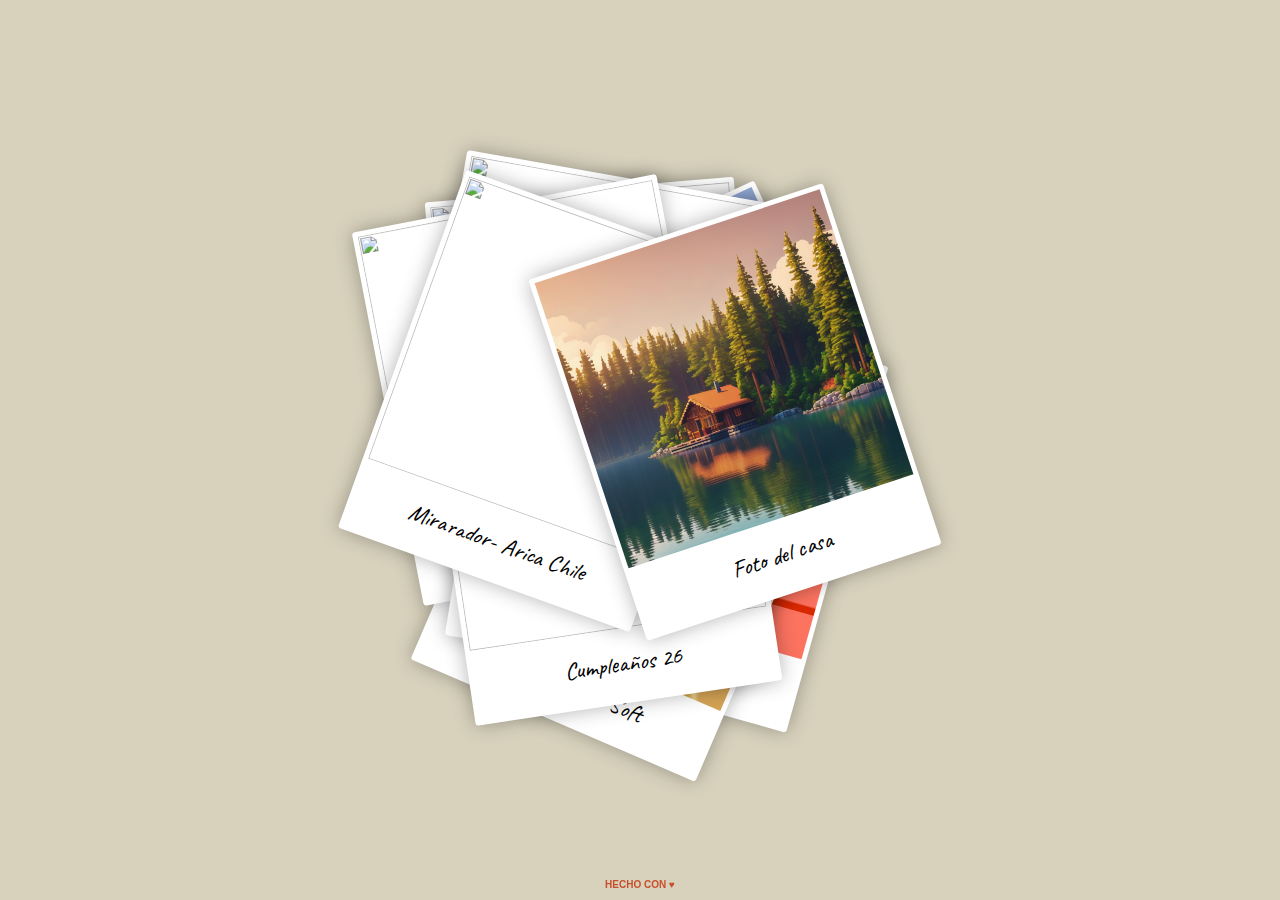
==== galeria.html @ a1b48ca9 "inicial commit" ====
<!DOCTYPE html>
<html lang="en" >
<head>
  <meta charset="UTF-8">
  <title>Galeria Hugo & Alondra</title>
  <link rel="stylesheet" href="./style.css">
</head>
<body>
    <div class="Container">

    <div class="Picture">
        <img class="Picture-img" src="https://encoded.pe/images/perfilfrases.jpg" alt="" />
        <div class="Picture-note"><span>H & A</span></div>
    </div>

    <div class="Picture">
        <img class="Picture-img" src="images/foto10.jpg" alt="" />
        <div class="Picture-note"><span>Gordito </span></div>
    </div>
    <div class="Picture">
        <img class="Picture-img" src="images/foto1.png" alt="" />
        <div class="Picture-note"><span>El Oasis- ICA</span></div>
    </div>
    <div class="Picture">
        <img class="Picture-img" src="images/foto3.jpg" alt="" />
        <div class="Picture-note"><span>Concentrado Trabajando</span></div>
    </div>
    <div class="Picture">
        <img class="Picture-img" src="images/foto4.png" alt="" />
        <div class="Picture-note"><span>Oficina Titanic Soft</span></div>
    </div>
    <div class="Picture">
        <img class="Picture-img" src="images/foto5.jpg" alt="" />
        <div class="Picture-note"><span>Con Aisha nuestra bebe</span></div>
    </div>
    <div class="Picture">
        <img class="Picture-img" src="images/foto6.jpg" alt="" />
        <div class="Picture-note"><span>Playa Lima</span></div>
    </div>
    <div class="Picture">
        <img class="Picture-img" src="images/foto7.jpg" alt="" />
        <div class="Picture-note"><span>Teotihuacán-Mexico</span></div>
    </div>
    <div class="Picture">
        <img class="Picture-img" src="images/foto8.jpg" alt="" />
        <div class="Picture-note"><span>Cumpleaños 26</span></div>
    </div>
    <div class="Picture">
        <img class="Picture-img" src="images/foto9.jpg" alt="" />
        <div class="Picture-note"><span>Mirarador- Arica Chile</span></div>
    </div>
    <div class="Picture">
        <img class="Picture-img" src="images/foto2.png" alt="" />
        <div class="Picture-note"><span>Foto del casa</span></div>
    </div>
    </div>

    <div class='made-with-love'>HECHO CON <span>♥</span></div>

    <script src="https://ajax.googleapis.com/ajax/libs/jquery/3.5.1/jquery.min.js"></script>
    <script  src="./script.js"></script>
</body>
</html>
---- style.css ----
@import url("https://fonts.googleapis.com/css2?family=Caveat");
@import url("https://fonts.googleapis.com/css?family=Montserrat:400, 600");

.Container {
  position: absolute;
  top: 50%;
  left: 50%;
}

.Picture {
  display: inline-block;
  position: absolute;
  top: 0;
  left: 0;
  border: 5px solid #fff;
  border-radius: 3px;
  background: #fff;
  box-shadow: 0 0 20px rgba(0, 0, 0, 0.3);
  transform: translate(-50%, -50%);
  user-select: none;
  cursor: pointer;
}

.Picture-img {
  display: block;
  width: 300px;
  height: 300px;
  pointer-events: none;
}

.Picture-note {
  display: flex;
  align-items: center;
  justify-content: center;
  width: 300px;
  height: 70px;
  padding: 12px 24px;
  font-size: 1.5rem;
  text-align: center;
}

.Network {
  display: inline-block;
  padding: 0 5px;
}

.Network img {
  width: 1.5rem;
  aspect-ratio: 1 / 1;
  vertical-align: middle;
}

/* --------------------- */
/* Other styles          */
/* --------------------- */

* {
  box-sizing: border-box;
}

body {
  margin: 0;
  font-family: 'Caveat', serif;
  overflow: hidden;
}

.Me {
  position: fixed;
  z-index: 15;
  bottom: 20px;
  left: 50%;
  color: #111;
  transform: translateX(-50%);
  font-weight: 700;
  text-align: center;
  opacity: 0.7;
}




.hero-btn {
  position: relative;
  width: 400px;
  margin: auto;
  height: 66px;
}
.hero-btn .btn {
  background-color: #c713e2; /* Nuevo color de fondo */
 
  border: none;
  outline: none;
  text-decoration: none;
  text-transform: uppercase;
  color: #fff;
  display: inline-block;
  width: 400px;
  height: 66px;
  text-align: center;
  line-height: 66px;
  font-size: 22px;
  font-family: "Montserrat", sans-serif;
  font-weight: 600;
  letter-spacing: 2px;
  -moz-border-radius: 6px;
  -webkit-border-radius: 6px;
  border-radius: 6px;
  white-space: nowrap;
  text-overflow: ellipsis;
  -moz-user-select: -moz-none;
  -ms-user-select: none;
  -webkit-user-select: none;
  user-select: none;
  -moz-appearance: none;
  cursor: pointer;
  -webkit-appearance: none;
  -moz-box-shadow: 0 15px 40px rgba(255, 0, 131, 0.5);
  -webkit-box-shadow: 0 15px 40px rgba(255, 0, 131, 0.5);
  box-shadow: 0 15px 40px rgba(255, 0, 131, 0.5);
  -moz-transform: perspective(600px) rotateX(0deg) scale(1);
  -ms-transform: perspective(600px) rotateX(0deg) scale(1);
  -webkit-transform: perspective(600px) rotateX(0deg) scale(1);
  transform: perspective(600px) rotateX(0deg) scale(1);
  -moz-transition: all 0.2s linear;
  -o-transition: all 0.2s linear;
  -webkit-transition: all 0.2s linear;
  transition: all 0.2s linear;
}
.hero-btn .btn:hover {
  background-color: #e473b5; 
  -moz-box-shadow: 0 20px 40px rgba(255, 0, 131, 0.5);
  -webkit-box-shadow: 0 20px 40px rgba(255, 0, 131, 0.5);
  box-shadow: 0 20px 40px rgba(76, 175, 80, 0.5); 
}
.hero-btn .btn:active {
  -moz-transform: perspective(600px) rotateX(15deg) scale(0.9);
  -ms-transform: perspective(600px) rotateX(15deg) scale(0.9);
  -webkit-transform: perspective(600px) rotateX(15deg) scale(0.9);
  transform: perspective(600px) rotateX(15deg) scale(0.9);
  font-size: 21px;
  -moz-box-shadow: 0 20px 40px rgba(255, 0, 131, 0.5);
  -webkit-box-shadow: 0 20px 40px rgba(255, 0, 131, 0.5);
  box-shadow: 0 20px 40px rgba(255, 0, 131, 0.5);
}
.active .hero-btn .btn:active {
  -moz-transform: perspective(600px) rotateX(0deg) scale(1);
  -ms-transform: perspective(600px) rotateX(0deg) scale(1);
  -webkit-transform: perspective(600px) rotateX(0deg) scale(1);
  transform: perspective(600px) rotateX(0deg) scale(1);
  font-size: 22px;
  -moz-box-shadow: 0 15px 40px rgba(255, 0, 131, 0.5);
  -webkit-box-shadow: 0 15px 40px rgba(255, 0, 131, 0.5);
  box-shadow: 0 15px 40px rgba(255, 0, 131, 0.5);
}
.hero-btn .particles-circle {
  position: absolute;
  background-color: #eb2c75;
  width: 30px;
  height: 30px;
  top: 10px;
  left: 50%;
  margin-left: -15px;
  z-index: -1;
  -moz-border-radius: 50%;
  -webkit-border-radius: 50%;
  border-radius: 50%;
  -moz-transform: scale(0);
  -ms-transform: scale(0);
  -webkit-transform: scale(0);
  transform: scale(0);
  visibility: hidden;
}
.hero-btn .particles-circle:nth-of-type(odd) {
  border: solid 2px #d82981;
  background-color: transparent;
}
@keyframes particles-1 {
  from {
    transform: scale(1);
    visibility: visible;
  }
  to {
    left: 47px;
    top: -108px;
    transform: scale(0);
    visibility: hidden;
  }
}
.active .hero-btn .particles-circle:nth-of-type(1) {
  animation: particles-1 1.5s 0.025s;
}
@keyframes particles-2 {
  from {
    transform: scale(1);
    visibility: visible;
  }
  to {
    left: -115px;
    top: -100px;
    transform: scale(0);
    visibility: hidden;
  }
}
.active .hero-btn .particles-circle:nth-of-type(2) {
  animation: particles-2 1.5s 0.05s;
}
@keyframes particles-3 {
  from {
    transform: scale(1);
    visibility: visible;
  }
  to {
    left: 228px;
    top: 148px;
    transform: scale(0);
    visibility: hidden;
  }
}
.active .hero-btn .particles-circle:nth-of-type(3) {
  animation: particles-3 1.5s 0.075s;
}
@keyframes particles-4 {
  from {
    transform: scale(1);
    visibility: visible;
  }
  to {
    left: 17px;
    top: 226px;
    transform: scale(0);
    visibility: hidden;
  }
}
.active .hero-btn .particles-circle:nth-of-type(4) {
  animation: particles-4 1.5s 0.1s;
}
@keyframes particles-5 {
  from {
    transform: scale(1);
    visibility: visible;
  }
  to {
    left: -222px;
    top: 217px;
    transform: scale(0);
    visibility: hidden;
  }
}
.active .hero-btn .particles-circle:nth-of-type(5) {
  animation: particles-5 1.5s 0.125s;
}
@keyframes particles-6 {
  from {
    transform: scale(1);
    visibility: visible;
  }
  to {
    left: 36px;
    top: 214px;
    transform: scale(0);
    visibility: hidden;
  }
}
.active .hero-btn .particles-circle:nth-of-type(6) {
  animation: particles-6 1.5s 0.15s;
}
@keyframes particles-7 {
  from {
    transform: scale(1);
    visibility: visible;
  }
  to {
    left: -221px;
    top: -158px;
    transform: scale(0);
    visibility: hidden;
  }
}
.active .hero-btn .particles-circle:nth-of-type(7) {
  animation: particles-7 1.5s 0.175s;
}
@keyframes particles-8 {
  from {
    transform: scale(1);
    visibility: visible;
  }
  to {
    left: 38px;
    top: 147px;
    transform: scale(0);
    visibility: hidden;
  }
}
.active .hero-btn .particles-circle:nth-of-type(8) {
  animation: particles-8 1.5s 0.2s;
}
@keyframes particles-9 {
  from {
    transform: scale(1);
    visibility: visible;
  }
  to {
    left: -218px;
    top: -10px;
    transform: scale(0);
    visibility: hidden;
  }
}
.active .hero-btn .particles-circle:nth-of-type(9) {
  animation: particles-9 1.5s 0.225s;
}
@keyframes particles-10 {
  from {
    transform: scale(1);
    visibility: visible;
  }
  to {
    left: 22px;
    top: -53px;
    transform: scale(0);
    visibility: hidden;
  }
}
.active .hero-btn .particles-circle:nth-of-type(10) {
  animation: particles-10 1.5s 0.25s;
}
@keyframes particles-11 {
  from {
    transform: scale(1);
    visibility: visible;
  }
  to {
    left: 120px;
    top: -60px;
    transform: scale(0);
    visibility: hidden;
  }
}
.active .hero-btn .particles-circle:nth-of-type(11) {
  animation: particles-11 1.5s 0.275s;
}
@keyframes particles-12 {
  from {
    transform: scale(1);
    visibility: visible;
  }
  to {
    left: -15px;
    top: 9px;
    transform: scale(0);
    visibility: hidden;
  }
}
.active .hero-btn .particles-circle:nth-of-type(12) {
  animation: particles-12 1.5s 0.3s;
}
@keyframes particles-13 {
  from {
    transform: scale(1);
    visibility: visible;
  }
  to {
    left: 114px;
    top: -198px;
    transform: scale(0);
    visibility: hidden;
  }
}
.active .hero-btn .particles-circle:nth-of-type(13) {
  animation: particles-13 1.5s 0.325s;
}
@keyframes particles-14 {
  from {
    transform: scale(1);
    visibility: visible;
  }
  to {
    left: -212px;
    top: -34px;
    transform: scale(0);
    visibility: hidden;
  }
}
.active .hero-btn .particles-circle:nth-of-type(14) {
  animation: particles-14 1.5s 0.35s;
}
@keyframes particles-15 {
  from {
    transform: scale(1);
    visibility: visible;
  }
  to {
    left: 183px;
    top: -14px;
    transform: scale(0);
    visibility: hidden;
  }
}
.active .hero-btn .particles-circle:nth-of-type(15) {
  animation: particles-15 1.5s 0.375s;
}
@keyframes particles-16 {
  from {
    transform: scale(1);
    visibility: visible;
  }
  to {
    left: 150px;
    top: 146px;
    transform: scale(0);
    visibility: hidden;
  }
}
.active .hero-btn .particles-circle:nth-of-type(16) {
  animation: particles-16 1.5s 0.4s;
}
@keyframes particles-17 {
  from {
    transform: scale(1);
    visibility: visible;
  }
  to {
    left: 102px;
    top: 128px;
    transform: scale(0);
    visibility: hidden;
  }
}
.active .hero-btn .particles-circle:nth-of-type(17) {
  animation: particles-17 1.5s 0.425s;
}
@keyframes particles-18 {
  from {
    transform: scale(1);
    visibility: visible;
  }
  to {
    left: -157px;
    top: 134px;
    transform: scale(0);
    visibility: hidden;
  }
}
.active .hero-btn .particles-circle:nth-of-type(18) {
  animation: particles-18 1.5s 0.45s;
}
@keyframes particles-19 {
  from {
    transform: scale(1);
    visibility: visible;
  }
  to {
    left: 244px;
    top: 10px;
    transform: scale(0);
    visibility: hidden;
  }
}
.active .hero-btn .particles-circle:nth-of-type(19) {
  animation: particles-19 1.5s 0.475s;
}
@keyframes particles-20 {
  from {
    transform: scale(1);
    visibility: visible;
  }
  to {
    left: -11px;
    top: 138px;
    transform: scale(0);
    visibility: hidden;
  }
}
.active .hero-btn .particles-circle:nth-of-type(20) {
  animation: particles-20 1.5s 0.5s;
}
@keyframes particles-21 {
  from {
    transform: scale(1);
    visibility: visible;
  }
  to {
    left: 175px;
    top: -248px;
    transform: scale(0);
    visibility: hidden;
  }
}
.active .hero-btn .particles-circle:nth-of-type(21) {
  animation: particles-21 1.5s 0.525s;
}
@keyframes particles-22 {
  from {
    transform: scale(1);
    visibility: visible;
  }
  to {
    left: 116px;
    top: 96px;
    transform: scale(0);
    visibility: hidden;
  }
}
.active .hero-btn .particles-circle:nth-of-type(22) {
  animation: particles-22 1.5s 0.55s;
}
@keyframes particles-23 {
  from {
    transform: scale(1);
    visibility: visible;
  }
  to {
    left: 65px;
    top: -162px;
    transform: scale(0);
    visibility: hidden;
  }
}
.active .hero-btn .particles-circle:nth-of-type(23) {
  animation: particles-23 1.5s 0.575s;
}
@keyframes particles-24 {
  from {
    transform: scale(1);
    visibility: visible;
  }
  to {
    left: 137px;
    top: 133px;
    transform: scale(0);
    visibility: hidden;
  }
}
.active .hero-btn .particles-circle:nth-of-type(24) {
  animation: particles-24 1.5s 0.6s;
}
@keyframes particles-25 {
  from {
    transform: scale(1);
    visibility: visible;
  }
  to {
    left: -35px;
    top: -226px;
    transform: scale(0);
    visibility: hidden;
  }
}
.active .hero-btn .particles-circle:nth-of-type(25) {
  animation: particles-25 1.5s 0.625s;
}
@keyframes particles-26 {
  from {
    transform: scale(1);
    visibility: visible;
  }
  to {
    left: -8px;
    top: -224px;
    transform: scale(0);
    visibility: hidden;
  }
}
.active .hero-btn .particles-circle:nth-of-type(26) {
  animation: particles-26 1.5s 0.65s;
}
@keyframes particles-27 {
  from {
    transform: scale(1);
    visibility: visible;
  }
  to {
    left: -247px;
    top: 228px;
    transform: scale(0);
    visibility: hidden;
  }
}
.active .hero-btn .particles-circle:nth-of-type(27) {
  animation: particles-27 1.5s 0.675s;
}
@keyframes particles-28 {
  from {
    transform: scale(1);
    visibility: visible;
  }
  to {
    left: 209px;
    top: 43px;
    transform: scale(0);
    visibility: hidden;
  }
}
.active .hero-btn .particles-circle:nth-of-type(28) {
  animation: particles-28 1.5s 0.7s;
}
@keyframes particles-29 {
  from {
    transform: scale(1);
    visibility: visible;
  }
  to {
    left: -6px;
    top: 183px;
    transform: scale(0);
    visibility: hidden;
  }
}
.active .hero-btn .particles-circle:nth-of-type(29) {
  animation: particles-29 1.5s 0.725s;
}
@keyframes particles-30 {
  from {
    transform: scale(1);
    visibility: visible;
  }
  to {
    left: -61px;
    top: -104px;
    transform: scale(0);
    visibility: hidden;
  }
}
.active .hero-btn .particles-circle:nth-of-type(30) {
  animation: particles-30 1.5s 0.75s;
}
@keyframes particles-31 {
  from {
    transform: scale(1);
    visibility: visible;
  }
  to {
    left: 62px;
    top: -106px;
    transform: scale(0);
    visibility: hidden;
  }
}
.active .hero-btn .particles-circle:nth-of-type(31) {
  animation: particles-31 1.5s 0.775s;
}
@keyframes particles-32 {
  from {
    transform: scale(1);
    visibility: visible;
  }
  to {
    left: -95px;
    top: 125px;
    transform: scale(0);
    visibility: hidden;
  }
}
.active .hero-btn .particles-circle:nth-of-type(32) {
  animation: particles-32 1.5s 0.8s;
}
@keyframes particles-33 {
  from {
    transform: scale(1);
    visibility: visible;
  }
  to {
    left: 160px;
    top: 206px;
    transform: scale(0);
    visibility: hidden;
  }
}
.active .hero-btn .particles-circle:nth-of-type(33) {
  animation: particles-33 1.5s 0.825s;
}
@keyframes particles-34 {
  from {
    transform: scale(1);
    visibility: visible;
  }
  to {
    left: -188px;
    top: 143px;
    transform: scale(0);
    visibility: hidden;
  }
}
.active .hero-btn .particles-circle:nth-of-type(34) {
  animation: particles-34 1.5s 0.85s;
}
@keyframes particles-35 {
  from {
    transform: scale(1);
    visibility: visible;
  }
  to {
    left: 4px;
    top: -94px;
    transform: scale(0);
    visibility: hidden;
  }
}
.active .hero-btn .particles-circle:nth-of-type(35) {
  animation: particles-35 1.5s 0.875s;
}

@keyframes particles-36 {
  from {
    transform: scale(1);
    visibility: visible;
  }
  to {
    left: 4px;
    top: -94px;
    transform: scale(0);
    visibility: hidden;
  }
}
.active .hero-btn .particles-circle:nth-of-type(36) {
  animation: particles-36 1.5s 0.975s;
}

.v-align {
  position: absolute;
  text-align: center;
  left: 0;
  width: 100%;
  max-height: 90vh;
  top: 50%;
  -moz-transform: translateY(-50%);
  -ms-transform: translateY(-50%);
  -webkit-transform: translateY(-50%);
  transform: translateY(-50%);
}

.wrap__sparks {
  transform: translateZ(-100px);
}

* {
  -moz-box-sizing: border-box;
  -webkit-box-sizing: border-box;
  box-sizing: border-box;
}

html,
body {
  min-height: 100%;
}

body {
  background: #d8d2bd;
  height: 100vh;
  position: relative;
}

h1 {
  font-size: 24px;
  display: block;
  text-align: center;
  color: #6a11cb;
  font-weight: 500;
}

.made-with-love {
  position: fixed;
  left: 0;
  width: 100%;
  bottom: 10px;
  text-align: center;
  font-size: 10px;
  z-index: 9999;
  font-family: arial;
  color: #c74f2b;
  font-weight: 600;
}
.made-with-love i {
  font-style: normal;
  font-size: 14px;
  position: relative;
  top: 2px;
}
.made-with-love a {
  color: #c74f2b;
  text-decoration: none;
}
.made-with-love a:hover {
  text-decoration: underline;
}
.made-with-love .dribble img {
  max-width: 100%;
  width: 26px;
  position: relative;
  top: -2px;
  vertical-align: middle;
}

.ocultar {
  display: none;
}
#textoAmor {
  font-size: 60px; /* Tamaño del texto aumentado */
  position: absolute;
  top: -300px; /* Ajuste de la posición superior */
  left: 50%;
  transform: translateX(-50%);
  color: #c54384;
  text-decoration: none;
  font-family: "Montserrat", sans-serif;
}

#textoAmor::after {
  content: ' ♥'; /* Agregamos el corazón después del texto */
  color: red; /* Cambiamos el color del corazón, puedes ajustarlo según tu preferencia */
}
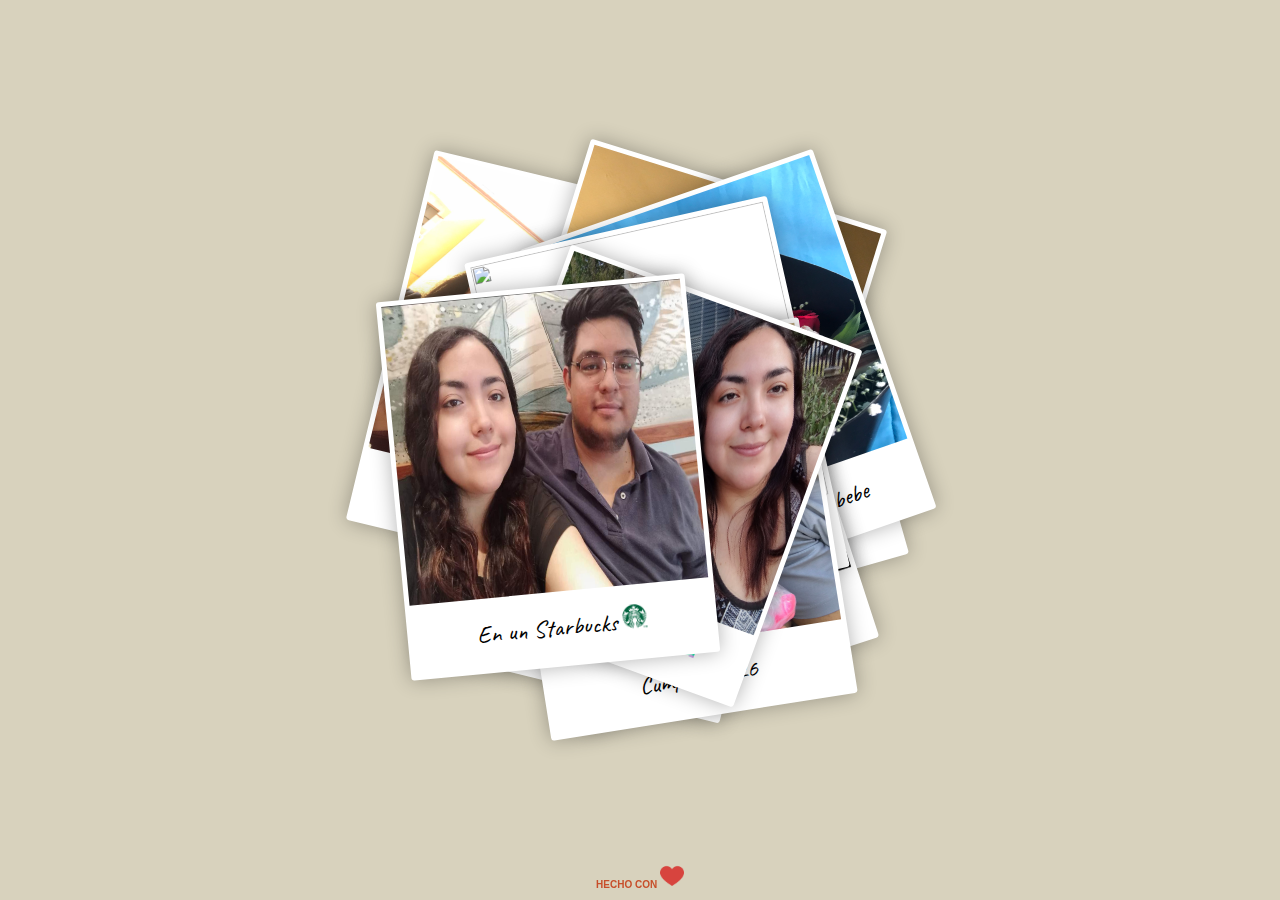
==== commit 55da51cc: "rediseño faltan imagenes y diseño" ====
--- a/galeria.html
+++ b/galeria.html
@@ -9,53 +9,53 @@
     <div class="Container">
 
     <div class="Picture">
-        <img class="Picture-img" src="https://encoded.pe/images/perfilfrases.jpg" alt="" />
-        <div class="Picture-note"><span>H & A</span></div>
+        <img class="Picture-img" src="images/foto11.jpeg" alt="" />
+        <div class="Picture-note"><span>H & A <img src="images/iconos/corazon.png" alt=""> </span></div>
     </div>
 
     <div class="Picture">
-        <img class="Picture-img" src="images/foto10.jpg" alt="" />
-        <div class="Picture-note"><span>Gordito </span></div>
+        <img class="Picture-img" src="images/foto10.jpeg" alt="" />
+        <div class="Picture-note"><span>Cuando gane la Alcancia <img src="images/iconos/hucha.png" alt=""></span></div>
     </div>
     <div class="Picture">
-        <img class="Picture-img" src="images/foto1.png" alt="" />
-        <div class="Picture-note"><span>El Oasis- ICA</span></div>
+        <img class="Picture-img" src="images/foto9.jpeg" alt="" />
+        <div class="Picture-note"><span>Wedding Time <img src="images/iconos/boda.png" alt=""></span></div>
     </div>
     <div class="Picture">
-        <img class="Picture-img" src="images/foto3.jpg" alt="" />
+        <img class="Picture-img" src="images/foto8.JPEG" alt="" />
         <div class="Picture-note"><span>Concentrado Trabajando</span></div>
     </div>
     <div class="Picture">
-        <img class="Picture-img" src="images/foto4.png" alt="" />
-        <div class="Picture-note"><span>Oficina Titanic Soft</span></div>
+        <img class="Picture-img" src="images/foto7.JPEG" alt="" />
+        <div class="Picture-note"><span>Museo de Zacatecana <img src="images/iconos/exposicion.png" alt=""></span></div>
     </div>
     <div class="Picture">
-        <img class="Picture-img" src="images/foto5.jpg" alt="" />
+        <img class="Picture-img" src="images/foto6.JPEG" alt="" />
         <div class="Picture-note"><span>Con Aisha nuestra bebe</span></div>
     </div>
     <div class="Picture">
-        <img class="Picture-img" src="images/foto6.jpg" alt="" />
-        <div class="Picture-note"><span>Playa Lima</span></div>
+        <img class="Picture-img" src="images/foto5.PNG" alt="" />
+        <div class="Picture-note"><span>Nuestra cancion <img src="images/iconos/spotify.png" alt=""></span></div>
     </div>
     <div class="Picture">
-        <img class="Picture-img" src="images/foto7.jpg" alt="" />
+        <img class="Picture-img" src="images/foto4.PNG" alt="" />
         <div class="Picture-note"><span>Teotihuacán-Mexico</span></div>
     </div>
     <div class="Picture">
-        <img class="Picture-img" src="images/foto8.jpg" alt="" />
+        <img class="Picture-img" src="images/foto3.JPEG" alt="" />
         <div class="Picture-note"><span>Cumpleaños 26</span></div>
     </div>
     <div class="Picture">
-        <img class="Picture-img" src="images/foto9.jpg" alt="" />
-        <div class="Picture-note"><span>Mirarador- Arica Chile</span></div>
+        <img class="Picture-img" src="images/foto2.jpg" alt="" />
+        <div class="Picture-note"><span>Conociendo Fundidora <img src="images/iconos/parque-tematico.png" alt=""></span></div>
     </div>
     <div class="Picture">
-        <img class="Picture-img" src="images/foto2.png" alt="" />
-        <div class="Picture-note"><span>Foto del casa</span></div>
+        <img class="Picture-img" src="images/foto1.jpg" alt="" />
+        <div class="Picture-note"><span>En un Starbucks <img src="images/iconos/starbucks.png" alt=""></span></div>
     </div>
     </div>
 
-    <div class='made-with-love'>HECHO CON <span>♥</span></div>
+    <div class='made-with-love'>HECHO CON <img class="hechoconamor" src="images/iconos/corazon grande.png" alt=""></div>
 
     <script src="https://ajax.googleapis.com/ajax/libs/jquery/3.5.1/jquery.min.js"></script>
     <script  src="./script.js"></script>
--- a/style.css
+++ b/style.css
@@ -5,6 +5,11 @@
   position: absolute;
   top: 50%;
   left: 50%;
+}
+
+.hechoconamor{
+  width: 24px;
+  height: 24px;
 }
 
 .Picture {
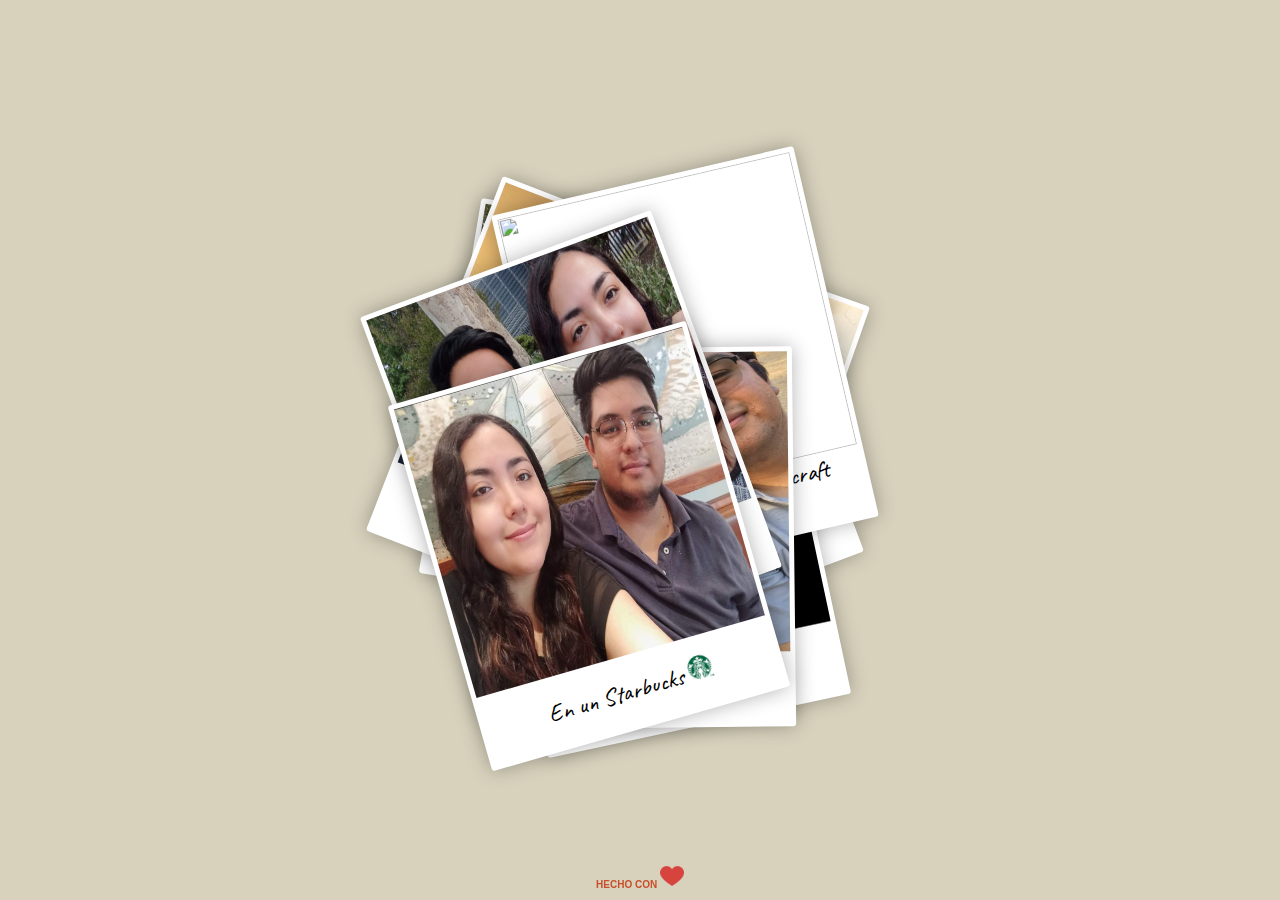
==== commit 3db0334a: "agreagamos spotify y acomodamos unas cosas" ====
--- a/galeria.html
+++ b/galeria.html
@@ -4,60 +4,93 @@
   <meta charset="UTF-8">
   <title>Galeria Hugo & Alondra</title>
   <link rel="stylesheet" href="./style.css">
+  <script src="https://open.spotify.com/embed/iframe-api/v1" async></script>
+
+  <style>
+    .containersopotify {
+        position: fixed;
+        bottom: 0;
+        left: 0;
+        width: 387px;
+        height: 221px;
+        padding: 33px;
+        box-sizing: border-box;
+    }
+  </style>
 </head>
 <body>
     <div class="Container">
+        <div class="Picture">
+            <img class="Picture-img" src="images/foto11.jpeg" alt="" />
+            <div class="Picture-note"><span>H & A <img src="images/iconos/corazon.png" alt=""> </span></div>
+        </div>
 
-    <div class="Picture">
-        <img class="Picture-img" src="images/foto11.jpeg" alt="" />
-        <div class="Picture-note"><span>H & A <img src="images/iconos/corazon.png" alt=""> </span></div>
+        <div class="Picture">
+            <img class="Picture-img" src="images/foto10.jpeg" alt="" />
+            <div class="Picture-note"><span>Cuando gane la Alcancia <img src="images/iconos/hucha.png" alt=""></span></div>
+        </div>
+
+        <div class="Picture">
+            <img class="Picture-img" src="images/foto9.jpeg" alt="" />
+            <div class="Picture-note"><span>Wedding Time <img src="images/iconos/boda.png" alt=""></span></div>
+        </div>
+
+        <div class="Picture">
+            <img class="Picture-img" src="images/foto8.JPEG" alt="" />
+            <div class="Picture-note"><span>Concentrado Trabajando</span></div>
+        </div>
+
+        <div class="Picture">
+            <img class="Picture-img" src="images/foto7.JPEG" alt="" />
+            <div class="Picture-note"><span>Museo de Zacatecana <img src="images/iconos/exposicion.png" alt=""></span></div>
+        </div>
+
+        <div class="Picture">
+            <img class="Picture-img" src="images/foto6.JPEG" alt="" />
+            <div class="Picture-note"><span>Con Aisha nuestra bebe</span></div>
+        </div>
+
+        <div class="Picture">
+            <img class="Picture-img" src="images/foto5.PNG" alt="" />
+            <div class="Picture-note"><span>Nuestra cancion <img src="images/iconos/spotify.png" alt=""></span></div>
+        </div>
+
+        <div class="Picture">
+            <img class="Picture-img" src="images/foto4.PNG" alt="" />
+            <div class="Picture-note"><span>Nuestra Casita en Minecraft <img src="images/iconos/creeper.png" style="width: 30px;" alt=""></span></div>
+        </div>
+
+        <div class="Picture">
+            <img class="Picture-img" src="images/foto3.JPEG" alt="" />
+            <div class="Picture-note"><span>Cumpleaños 26</span></div>
+        </div>
+
+        <div class="Picture">
+            <img class="Picture-img" src="images/foto2.jpg" alt="" />
+            <div class="Picture-note"><span>Conociendo Fundidora <img src="images/iconos/parque-tematico.png" alt=""></span></div>
+        </div>
+        
+        <div class="Picture">
+            <img class="Picture-img" src="images/foto1.jpg" alt="" />
+            <div class="Picture-note"><span>En un Starbucks <img src="images/iconos/starbucks.png" alt=""></span></div>
+        </div>
     </div>
 
-    <div class="Picture">
-        <img class="Picture-img" src="images/foto10.jpeg" alt="" />
-        <div class="Picture-note"><span>Cuando gane la Alcancia <img src="images/iconos/hucha.png" alt=""></span></div>
-    </div>
-    <div class="Picture">
-        <img class="Picture-img" src="images/foto9.jpeg" alt="" />
-        <div class="Picture-note"><span>Wedding Time <img src="images/iconos/boda.png" alt=""></span></div>
-    </div>
-    <div class="Picture">
-        <img class="Picture-img" src="images/foto8.JPEG" alt="" />
-        <div class="Picture-note"><span>Concentrado Trabajando</span></div>
-    </div>
-    <div class="Picture">
-        <img class="Picture-img" src="images/foto7.JPEG" alt="" />
-        <div class="Picture-note"><span>Museo de Zacatecana <img src="images/iconos/exposicion.png" alt=""></span></div>
-    </div>
-    <div class="Picture">
-        <img class="Picture-img" src="images/foto6.JPEG" alt="" />
-        <div class="Picture-note"><span>Con Aisha nuestra bebe</span></div>
-    </div>
-    <div class="Picture">
-        <img class="Picture-img" src="images/foto5.PNG" alt="" />
-        <div class="Picture-note"><span>Nuestra cancion <img src="images/iconos/spotify.png" alt=""></span></div>
-    </div>
-    <div class="Picture">
-        <img class="Picture-img" src="images/foto4.PNG" alt="" />
-        <div class="Picture-note"><span>Teotihuacán-Mexico</span></div>
-    </div>
-    <div class="Picture">
-        <img class="Picture-img" src="images/foto3.JPEG" alt="" />
-        <div class="Picture-note"><span>Cumpleaños 26</span></div>
-    </div>
-    <div class="Picture">
-        <img class="Picture-img" src="images/foto2.jpg" alt="" />
-        <div class="Picture-note"><span>Conociendo Fundidora <img src="images/iconos/parque-tematico.png" alt=""></span></div>
-    </div>
-    <div class="Picture">
-        <img class="Picture-img" src="images/foto1.jpg" alt="" />
-        <div class="Picture-note"><span>En un Starbucks <img src="images/iconos/starbucks.png" alt=""></span></div>
-    </div>
+    <div class="containersopotify">
+        <div id="embed-iframe" class="frameSpotify"></div>
     </div>
 
     <div class='made-with-love'>HECHO CON <img class="hechoconamor" src="images/iconos/corazon grande.png" alt=""></div>
 
     <script src="https://ajax.googleapis.com/ajax/libs/jquery/3.5.1/jquery.min.js"></script>
     <script  src="./script.js"></script>
+    <script>
+        window.onSpotifyIframeApiReady = (IFrameAPI) => {
+            const element = document.getElementById('embed-iframe');
+            const options = {uri: 'https://open.spotify.com/playlist/2byHiykDBYzd8jVQ0C0S78', autoplay: true};
+            const callback = (EmbedController) => {};
+            IFrameAPI.createController(element, options, callback);
+        };
+    </script>
 </body>
 </html>
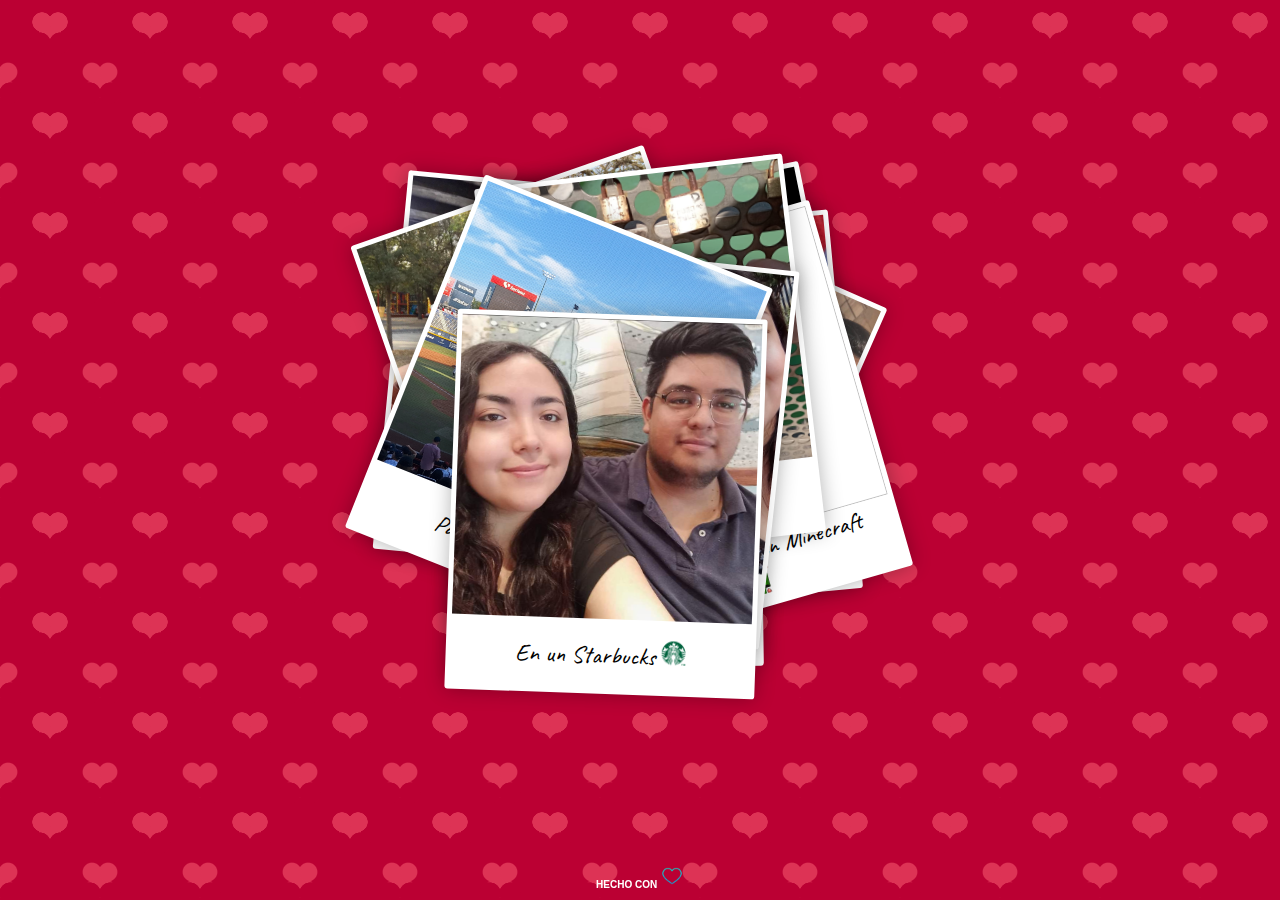
==== commit 2cb0cebb: "nuevo fondo y fotos" ====
--- a/galeria.html
+++ b/galeria.html
@@ -16,9 +16,37 @@
         padding: 33px;
         box-sizing: border-box;
     }
+
+    .fondogradiente{
+        background:
+            radial-gradient(circle closest-side at 60% 43%, #b03 26%, rgba(187,0,51,0) 27%),
+            radial-gradient(circle closest-side at 40% 43%, #b03 26%, rgba(187,0,51,0) 27%),
+            radial-gradient(circle closest-side at 42% 22%, #d35 43%, rgba(221,51,85,0) 45%),
+            radial-gradient(circle closest-side at 58% 22%, #d35 43%, rgba(221,51,85,0) 45%),
+            radial-gradient(circle closest-side at 50% 35%, #d35 32%, rgba(221,51,85,0) 27%),
+
+            radial-gradient(circle closest-side at 60% 43%, #b03 26%, rgba(187,0,51,0) 27%) 50px 50px,
+            radial-gradient(circle closest-side at 40% 43%, #b03 26%, rgba(187,0,51,0) 27%) 50px 50px,
+            radial-gradient(circle closest-side at 40% 22%, #d35 40%, rgba(221,51,85,0) 45%) 52px 50px,
+            radial-gradient(circle closest-side at 60% 22%, #d35 40%, rgba(221,51,85,0) 45%) 48px 50px,
+            radial-gradient(circle closest-side at 50% 35%, #d35 30%, rgba(221,51,85,0) 37%) 50px 50px;
+        background-color:#b03;
+        background-size:100px 100px;
+    }
+
+    /* .fondogradiente{
+        background-color:silver;
+        background-image:
+            radial-gradient(circle at 100% 150%, silver 24%, white 24%, white 28%, silver 28%, silver 36%, white 36%, white 40%, transparent 40%, transparent),
+            radial-gradient(circle at 0    150%, silver 24%, white 24%, white 28%, silver 28%, silver 36%, white 36%, white 40%, transparent 40%, transparent),
+            radial-gradient(circle at 50%  100%, white 10%, silver 10%, silver 23%, white 23%, white 30%, silver 30%, silver 43%, white 43%, white 50%, silver 50%, silver 63%, white 63%, white 71%, transparent 71%, transparent),
+            radial-gradient(circle at 100% 50%, white 5%, silver 5%, silver 15%, white 15%, white 20%, silver 20%, silver 29%, white 29%, white 34%, silver 34%, silver 44%, white 44%, white 49%, transparent 49%, transparent),
+            radial-gradient(circle at 0    50%, white 5%, silver 5%, silver 15%, white 15%, white 20%, silver 20%, silver 29%, white 29%, white 34%, silver 34%, silver 44%, white 44%, white 49%, transparent 49%, transparent);
+        background-size: 100px 50px;
+    } */
   </style>
 </head>
-<body>
+<body class="fondogradiente">
     <div class="Container">
         <div class="Picture">
             <img class="Picture-img" src="images/foto11.jpeg" alt="" />
@@ -36,8 +64,8 @@
         </div>
 
         <div class="Picture">
-            <img class="Picture-img" src="images/foto8.JPEG" alt="" />
-            <div class="Picture-note"><span>Concentrado Trabajando</span></div>
+            <img class="Picture-img" src="images/foto13.jpg" alt="" />
+            <div class="Picture-note"><span>Tanjiro de Croquet <img src="images/iconos/tejido-de-punto.png" alt=""></span></div>
         </div>
 
         <div class="Picture">
@@ -47,7 +75,7 @@
 
         <div class="Picture">
             <img class="Picture-img" src="images/foto6.JPEG" alt="" />
-            <div class="Picture-note"><span>Con Aisha nuestra bebe</span></div>
+            <div class="Picture-note"><span>Rosas de aniversario <img src="images/iconos/rosa.png" alt=""></span></div>
         </div>
 
         <div class="Picture">
@@ -61,8 +89,8 @@
         </div>
 
         <div class="Picture">
-            <img class="Picture-img" src="images/foto3.JPEG" alt="" />
-            <div class="Picture-note"><span>Cumpleaños 26</span></div>
+            <img class="Picture-img" src="images/foto12.jpeg" alt="" />
+            <div class="Picture-note"><span>Nuestro Candado <img src="images/iconos/candado.png" style="width: 30px;" alt=""></span></div>
         </div>
 
         <div class="Picture">
@@ -70,6 +98,11 @@
             <div class="Picture-note"><span>Conociendo Fundidora <img src="images/iconos/parque-tematico.png" alt=""></span></div>
         </div>
         
+        <div class="Picture">
+            <img class="Picture-img" src="images/foto14.jpg" alt="" />
+            <div class="Picture-note"><span>Palacio Sultan <img src="images/iconos/pelota.png" alt=""></span></div>
+        </div>
+
         <div class="Picture">
             <img class="Picture-img" src="images/foto1.jpg" alt="" />
             <div class="Picture-note"><span>En un Starbucks <img src="images/iconos/starbucks.png" alt=""></span></div>
@@ -80,7 +113,7 @@
         <div id="embed-iframe" class="frameSpotify"></div>
     </div>
 
-    <div class='made-with-love'>HECHO CON <img class="hechoconamor" src="images/iconos/corazon grande.png" alt=""></div>
+    <div class='made-with-love'>HECHO CON <img class="hechoconamor" src="images/iconos/corazoncontorno.png" alt=""></div>
 
     <script src="https://ajax.googleapis.com/ajax/libs/jquery/3.5.1/jquery.min.js"></script>
     <script  src="./script.js"></script>
--- a/style.css
+++ b/style.css
@@ -31,6 +31,7 @@
   width: 300px;
   height: 300px;
   pointer-events: none;
+  object-fit: cover;
 }
 
 .Picture-note {
@@ -772,7 +773,7 @@
   font-size: 10px;
   z-index: 9999;
   font-family: arial;
-  color: #c74f2b;
+  color: white;
   font-weight: 600;
 }
 .made-with-love i {
@@ -782,7 +783,7 @@
   top: 2px;
 }
 .made-with-love a {
-  color: #c74f2b;
+  color: white;
   text-decoration: none;
 }
 .made-with-love a:hover {
